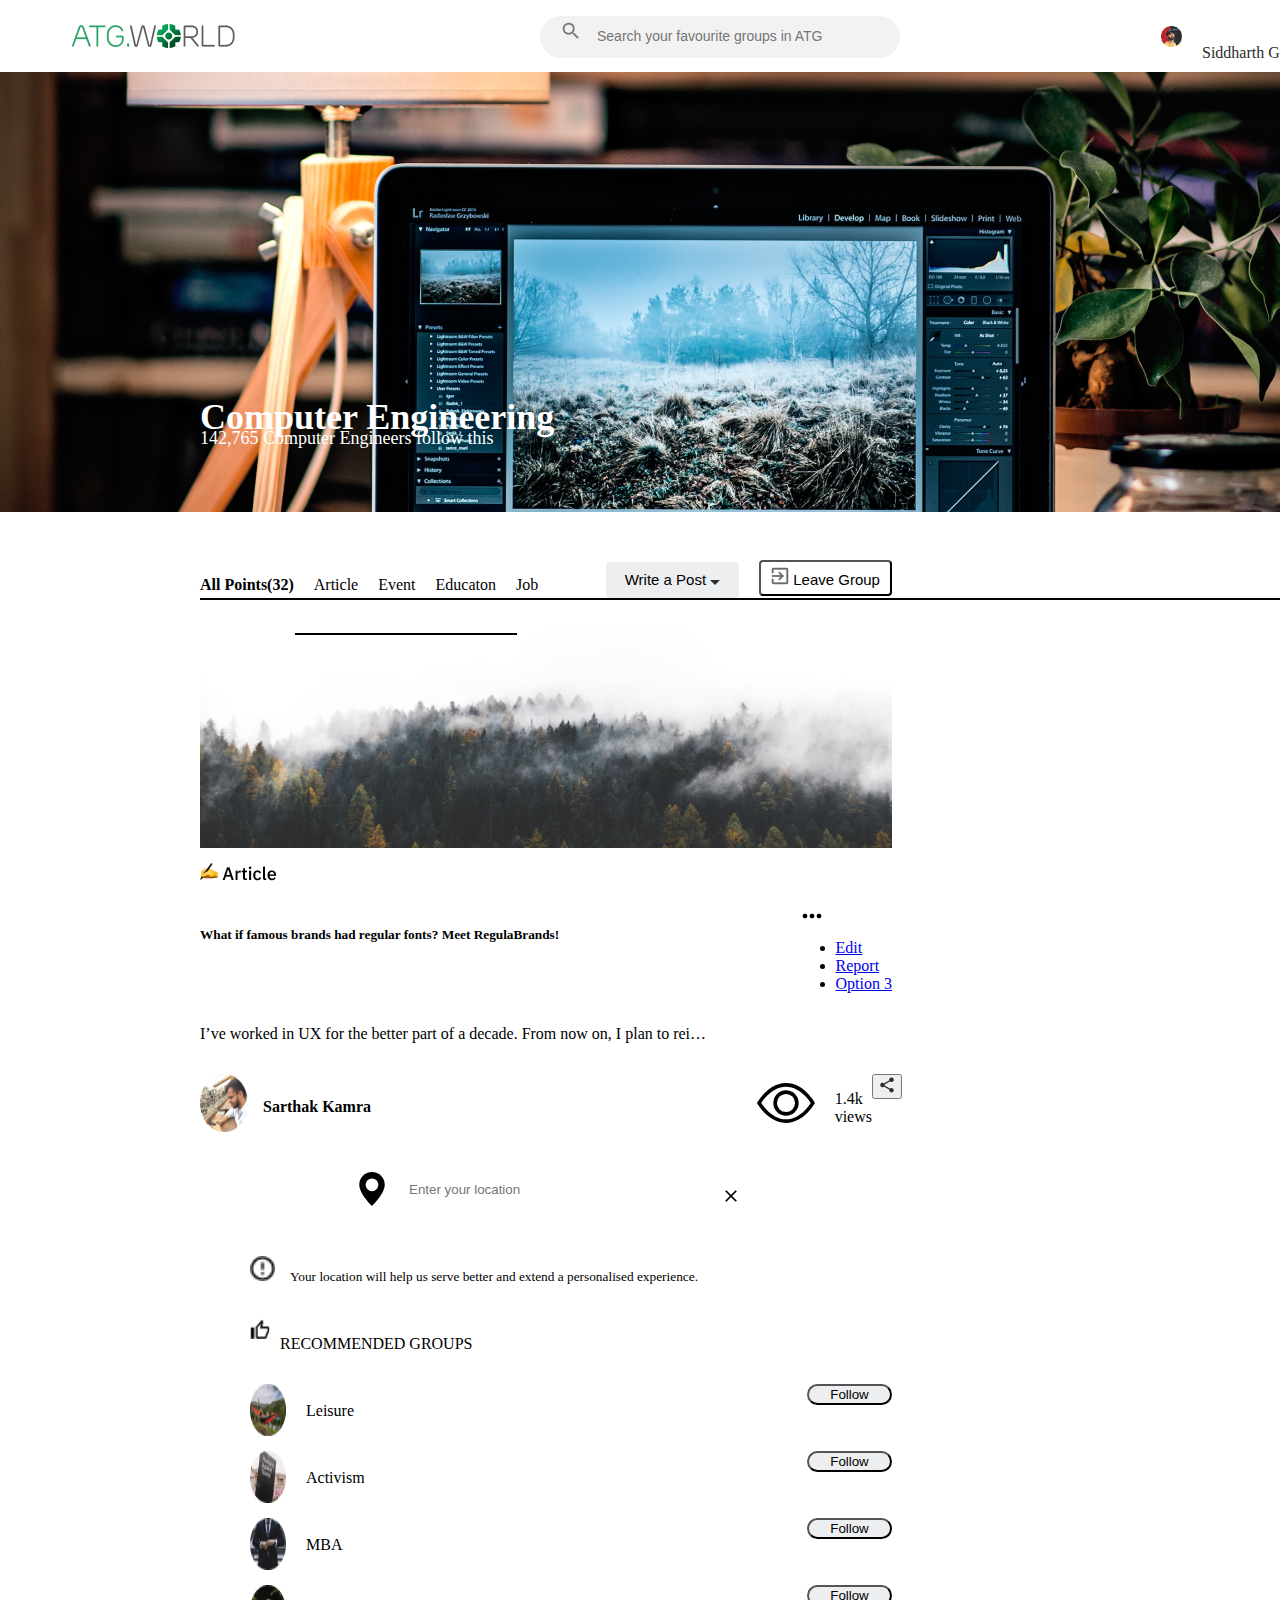
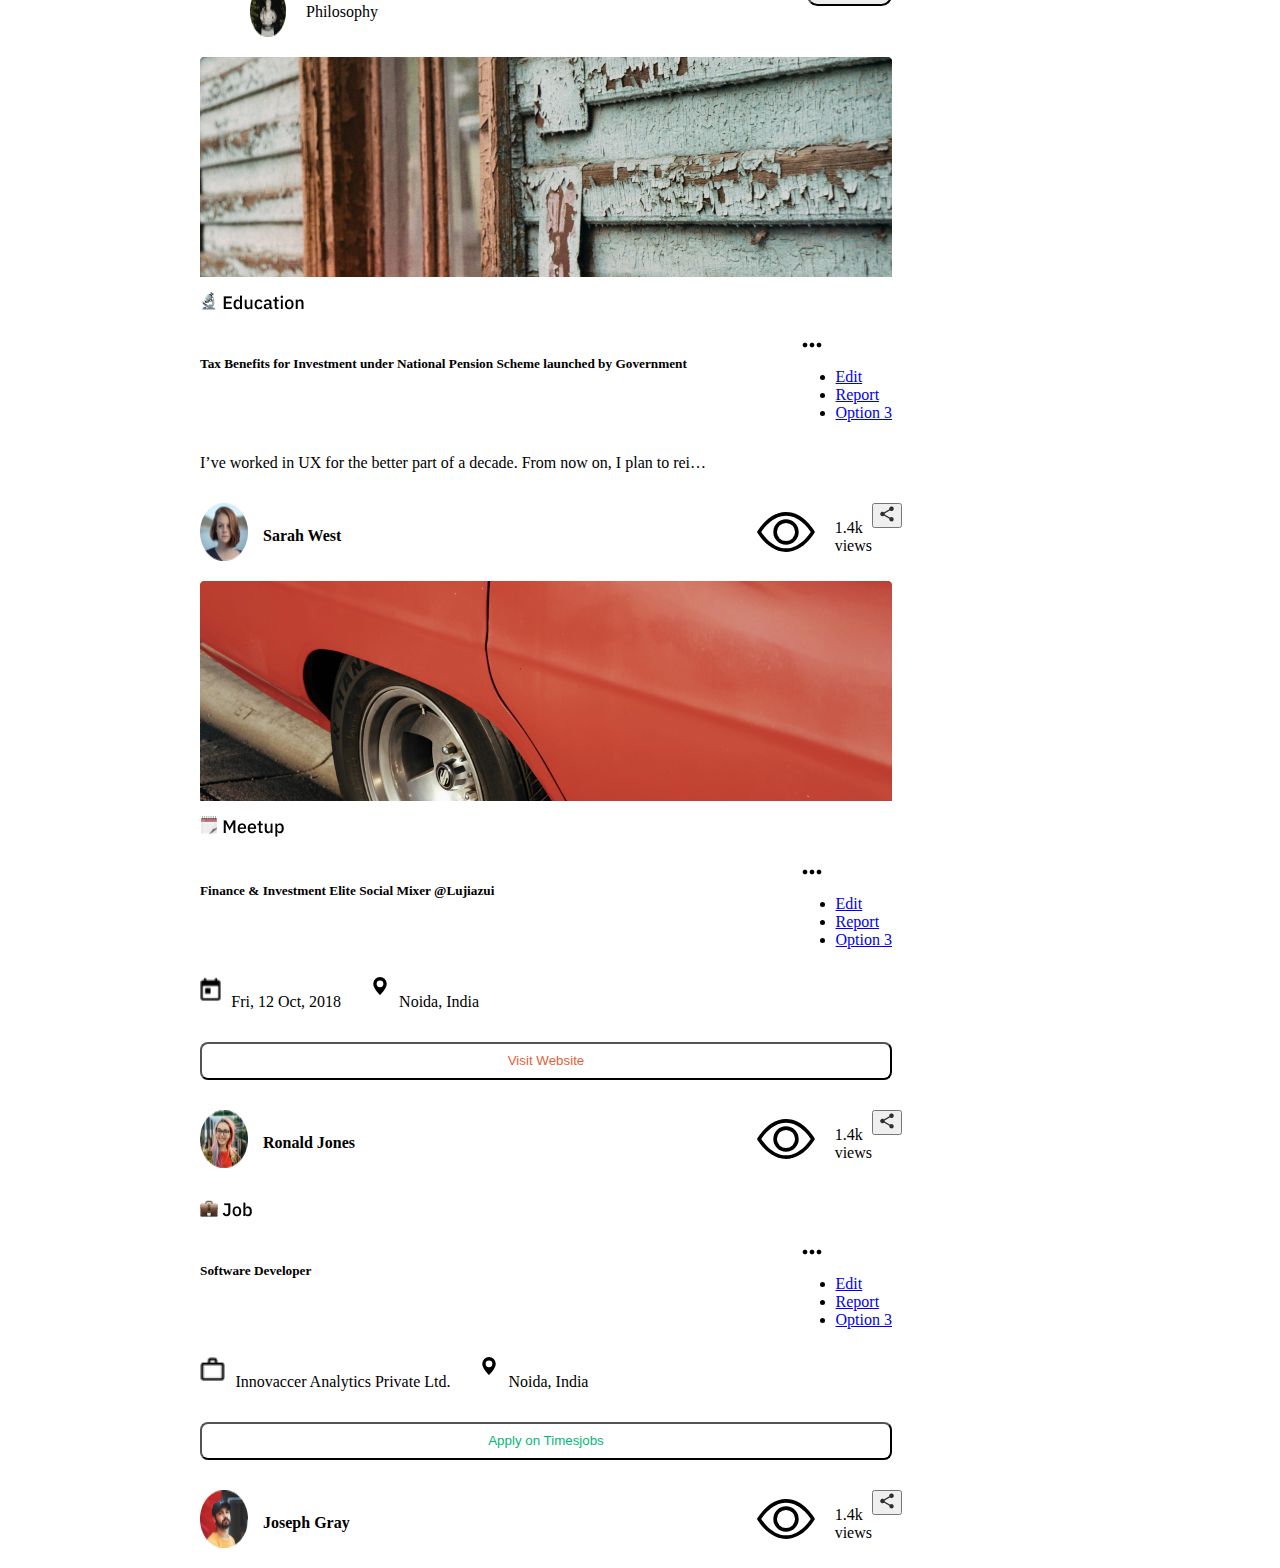
==== index-loggedin.html @ e3e0e8a8 "initial commit" ====
<!DOCTYPE html>
<html lang="en">
<head>
    <meta charset="UTF-8">
    <meta http-equiv="X-UA-Compatible" content="IE=edge">
    <meta name="viewport" content="width=device-width, initial-scale=1.0">
    <title>ATG WORLD</title>
    <!-- CSS only -->
    <link href="https://cdn.jsdelivr.net/npm/bootstrap@5.1.1/dist/css/bootstrap.min.css" rel="stylesheet" integrity="sha384-F3w7mX95PdgyTmZZMECAngseQB83DfGTowi0iMjiWaeVhAn4FJkqJByhZMI3AhiU" crossorigin="anonymous">
    <script src="https://cdn.jsdelivr.net/npm/@popperjs/core@2.9.2/dist/umd/popper.min.js" ></script>
    <script src="https://cdn.jsdelivr.net/npm/bootstrap@5.0.1/dist/js/bootstrap.min.js" integrity="sha384-Atwg2Pkwv9vp0ygtn1JAojH0nYbwNJLPhwyoVbhoPwBhjQPR5VtM2+xf0Uwh9KtT" crossorigin="anonymous"></script>
    <link rel="stylesheet" href="./static/style-loggedin.css">
</head>
<body>

    <!-- Navbar Content -->

    <nav class="navbar">
        <img src="./static/images/wholeatgworld.png" class="logo" alt="">
        <div class="search-bar">
            <div class="search">
                <img src="./static/images/Vectorsearch.png">
            </div>
            <input type="text" placeholder= "Search your favourite groups in ATG" class="input">
        </div>
        <div class="create-account">
            <div class="create-account-text">
                <img src="./static/images/Rectangle 6dp.png" alt="">
                <p class="text">Siddharth Goyal </p>
            </div>
            <div class="create-account-img">
                <img src="./static/images/Vectorarrow.png" alt="" class="arrow">
            </div>
        </div>
    </nav>

    <!-- Banner -->

    <div class="banner">
        <div class="banner-img">
            <img src="./static/images/Rectangle 2banner.png" alt="" class="computer">
        </div>
        <div class="banner-text">
            <p class="computer-1">Computer Engineering</p>
            <p class="computer-2">142,765 Computer Engineers follow this</p>
        </div>
    </div>

    <div class="show-mobile-top">
        <button><img src="./static/images/arrow_back_24pxback.png" class="arrow-back" alt=""></button>
        <button type="button" class="leave-group-mobile">Join group</button>
    </div>

    <!-- Main Content  -->

    <div class="main-container">
        <div class="navigation">
            <div class="navigation-left">
                <ul>
                    <li class="all-points">All Points(32)</li>
                    <li>Article</li>
                    <li>Event</li>
                    <li>Educaton</li>
                    <li>Job</li>
                </ul>
            </div>
            <div class="navigation-right">
                <button type="button" class="button-1">Write a Post <img src="./static/images/Vectorarrow.png" alt=""> </button>
                <button type="button" class="button-2"> <img src="./static/images/Vectorleavegroup.png" alt=""> Leave Group</button>
            </div>
        </div>
        <div class="navigation-mobile">
            <div class="navigation-mobile-left">
                <p>Posts (368)</p>
            </div>
            <div class="navigation-mobile-right">
                <button type="button" class="btn btn-secondary" role="button" id="dropdownMenuLink" data-bs-toggle="dropdown" aria-expanded="false">Filter: All <img src="./static/images/Vectorarrow.png" alt=""></button>
                <ul class="dropdown-menu" aria-labelledby="dropdownMenuLink">
                    <li><a class="dropdown-item" href="#">Article</a></li>
                    <li><a class="dropdown-item" href="#">Events</a></li>
                    <li><a class="dropdown-item" href="#">Education</a></li>
                    <li><a class="dropdown-item" href="#">Job</a></li>
                  </ul>
            </div>
        </div>
        <hr class="first-hr">
        <br>
        <div class="row">
            <div class="card col-8">
                <img src="./static/images/Rectangle 5article.png" class="card-img-top" alt="...">
                <div class="card-body">
                    <img src="./static/images/✍️ Article.png" alt="" class="article">
                    <div class="card-heading">
                        <h5 class="card-title">What if famous brands had regular fonts? Meet RegulaBrands!</h5>
                        <div class="dropdown">
                            <button type="button" class="btn btn-secondary" role="button" id="dropdownMenuLink" data-bs-toggle="dropdown" aria-expanded="false"><img src="./static/images/Vector3dots.png" alt=""></button>
                            <ul class="dropdown-menu" aria-labelledby="dropdownMenuLink">
                              <li><a class="dropdown-item" href="#">Edit</a></li>
                              <li><a class="dropdown-item" href="#">Report</a></li>
                              <li><a class="dropdown-item" href="#">Option 3</a></li>
                            </ul>
                        </div>
                    </div>
                    <p class="card-text">I’ve worked in UX for the better part of a decade. From now on, I plan to rei…</p>
                    <div class="details">
                        <div class="details-left">
                            <img src="./static/images/Rectangle 3person1.png" alt="">
                            <p>Sarthak Kamra</p>
                        </div>
                        <div class="details-right">
                            <div class="views">
                                <img src="./static/images/eye.svg" alt="">
                                <p>1.4k views</p>
                            </div>
                            <div class="share">
                                <button type="button"><img src="./static/images/Vectorshare.png" alt=""></button>
                            </div>
                        </div>
                    </div>
                    <div class="details-mobile">
                        <div class="details-mobile-left">
                            <img src="./static/images/Rectangle 3person1.png" alt="">
                            <div class="views">
                                <p>Sarthak Kamra <br> 1.4k views </p>
                            </div>
                        </div>
                        <div class="details-mobile-right">
                            <div class="share">
                                <button type="button"><img src="./static/images/Vectorshare.png" alt=""> Share</button>
                            </div>
                        </div>
                    </div>
                </div>
            </div>
            <div class="card col-4" id="location">
                <div class="location">
                    <div class="location-left">
                        <img src="./static/images/location.svg" alt="">
                        <input type="text" placeholder="Enter your location">
                    </div>
                    <div class="location-right">
                        <img src="./static/images/Vectorclose.png" alt="">
                    </div>
                </div>
                <hr class="second-hr">
                <div class="note">
                    <img src="./static/images/Vectorsymbol.png" alt="">
                    <p>Your location will help us serve better and extend a personalised experience.</p>
                </div>
                <div class="recommended-groups">
                    <div class="recommended-groups-heading">
                        <img src="./static/images/Vectorlike.png" alt="">
                        <p>RECOMMENDED GROUPS</p>
                    </div>
                    <div class="recommended-groups-content">
                        <div class="profile">
                            <img src="./static/images/Rectangle 6leisure.png" alt="">
                            <p>Leisure</p>
                        </div>
                        <div class="follow">
                            <button type="button" class="follow-button" id="follow-1">Follow</button>
                        </div>
                    </div>
                    <div class="recommended-groups-content">
                        <div class="profile">
                            <img src="./static/images/Rectangle 6activism.png" alt="">
                            <p>Activism</p>
                        </div>
                        <div class="follow">
                            <button type="button" class="follow-button" id="follow-2">Follow</button>
                        </div>
                    </div>
                    <div class="recommended-groups-content">
                        <div class="profile">
                            <img src="./static/images/Rectangle 6mba.png" alt="">
                            <p>MBA</p>
                        </div>
                        <div class="follow">
                            <button type="button" class="follow-button" id="follow-3">Follow</button>
                        </div>
                    </div>
                    <div class="recommended-groups-content">
                        <div class="profile">
                            <img src="./static/images/Rectangle 6philosophy.png" alt="">
                            <p>Philosophy</p>
                        </div>
                        <div class="follow">
                            <button type="button" class="follow-button" id="follow-4">Follow</button>
                        </div>
                    </div>
                </div>
            </div>
        </div>

        <div class="row">
            <div class="card col-8">
                <img src="./static/images/Rectangle 5education.png" class="card-img-top" alt="...">
                <div class="card-body">
                    <img src="./static/images/🔬️ Education.png" alt="" class="article">
                    <div class="card-heading">
                        <h5 class="card-title">Tax Benefits for Investment under National Pension Scheme launched by Government</h5>
                        <div class="dropdown">
                            <button type="button" class="btn btn-secondary" role="button" id="dropdownMenuLink" data-bs-toggle="dropdown" aria-expanded="false"><img src="./static/images/Vector3dots.png" alt=""></button>
                            <ul class="dropdown-menu" aria-labelledby="dropdownMenuLink">
                              <li><a class="dropdown-item" href="#">Edit</a></li>
                              <li><a class="dropdown-item" href="#">Report</a></li>
                              <li><a class="dropdown-item" href="#">Option 3</a></li>
                            </ul>
                        </div>
                    </div>
                    <p class="card-text">I’ve worked in UX for the better part of a decade. From now on, I plan to rei…</p>
                    <div class="details">
                        <div class="details-left">
                            <img src="./static/images/Rectangle 3person2.png" alt="">
                            <p>Sarah West</p>
                        </div>
                        <div class="details-right">
                            <div class="views">
                                <img src="./static/images/eye.svg" alt="">
                                <p>1.4k views</p>
                            </div>
                            <div class="share">
                                <button type="button"><img src="./static/images/Vectorshare.png" alt=""></button>
                            </div>
                        </div>
                    </div>
                    <div class="details-mobile">
                        <div class="details-mobile-left">
                            <img src="./static/images/Rectangle 3person2.png" alt="">
                            <div class="views">
                                <p>Sarah West <br> 4.8k views </p>
                            </div>
                        </div>
                        <div class="details-mobile-right">
                            <div class="share">
                                <button type="button"><img src="./static/images/Vectorshare.png" alt=""> Share</button>
                            </div>
                        </div>
                    </div>
                </div>
            </div>
        </div>

        <div class="row">
            <div class="card col-8">
                <img src="./static/images/Rectangle 5meetup.png" class="card-img-top" alt="...">
                <div class="card-body">
                    <img src="./static/images/🗓️ Meetup.png" alt="" class="article">
                    <div class="card-heading">
                        <h5 class="card-title">Finance & Investment Elite Social Mixer @Lujiazui</h5>
                        <div class="dropdown">
                            <button type="button" class="btn btn-secondary" role="button" id="dropdownMenuLink" data-bs-toggle="dropdown" aria-expanded="false"><img src="./static/images/Vector3dots.png" alt=""></button>
                            <ul class="dropdown-menu" aria-labelledby="dropdownMenuLink">
                              <li><a class="dropdown-item" href="#">Edit</a></li>
                              <li><a class="dropdown-item" href="#">Report</a></li>
                              <li><a class="dropdown-item" href="#">Option 3</a></li>
                            </ul>
                        </div>
                    </div>
                    <div class="info">
                        <div class="info-left">
                            <img src="./static/images/Vectorcalendar.png" alt="">
                            <p>Fri, 12 Oct, 2018</p>
                        </div>
                        <div class="info-right">
                            <img src="./static/images/location.svg" alt="">
                            <p>Noida, India</p>
                        </div>
                    </div>
                    <div class="website-button">
                        <button type="button" class="big-button">Visit Website</button>
                    </div>
                    <div class="details">
                        <div class="details-left">
                            <img src="./static/images/Rectangle 3person3.png" alt="">
                            <p>Ronald Jones</p>
                        </div>
                        <div class="details-right">
                            <div class="views">
                                <img src="./static/images/eye.svg" alt="">
                                <p>1.4k views</p>
                            </div>
                            <div class="share">
                                <button type="button"><img src="./static/images/Vectorshare.png" alt=""></button>
                            </div>
                        </div>
                    </div>
                    <div class="details-mobile">
                        <div class="details-mobile-left">
                            <img src="./static/images/Rectangle 3person3.png" alt="">
                            <div class="views">
                                <p>Ronal Jones <br> 800 views </p>
                            </div>
                        </div>
                        <div class="details-mobile-right">
                            <div class="share">
                                <button type="button"><img src="./static/images/Vectorshare.png" alt=""> Share</button>
                            </div>
                        </div>
                    </div>
                </div>
            </div>
        </div>

        <div class="row">
            <div class="card col-8">
                <div class="card-body">
                    <img src="./static/images/💼️ Job.png" alt="" class="article">
                    <div class="card-heading">
                        <h5 class="card-title">Software Developer</h5>
                        <div class="dropdown">
                            <button type="button" class="btn btn-secondary" role="button" id="dropdownMenuLink" data-bs-toggle="dropdown" aria-expanded="false"><img src="./static/images/Vector3dots.png" alt=""></button>
                            <ul class="dropdown-menu" aria-labelledby="dropdownMenuLink">
                              <li><a class="dropdown-item" href="#">Edit</a></li>
                              <li><a class="dropdown-item" href="#">Report</a></li>
                              <li><a class="dropdown-item" href="#">Option 3</a></li>
                            </ul>
                          </div>
                    </div>
                    <div class="info">
                        <div class="info-left">
                            <img src="./static/images/Vectorbag.png" alt="">
                            <p>Innovaccer Analytics Private Ltd.</p>
                        </div>
                        <div class="info-right">
                            <img src="./static/images/location.svg" alt="">
                            <p>Noida, India</p>
                        </div>
                    </div>
                    <div class="website-button">
                        <button type="button" class="big-button-two">Apply on Timesjobs</button>
                    </div>
                    <div class="details">
                        <div class="details-left">
                            <img src="./static/images/Rectangle 3person4.png" alt="">
                            <p>Joseph Gray</p>
                        </div>
                        <div class="details-right">
                            <div class="views">
                                <img src="./static/images/eye.svg" alt="">
                                <p>1.4k views</p>
                            </div>
                            <div class="share">
                                <button type="button"><img src="./static/images/Vectorshare.png" alt=""></button>
                            </div>
                        </div>
                    </div>
                    <div class="details-mobile">
                        <div class="details-mobile-left">
                            <img src="./static/images/Rectangle 3person4.png" alt="">
                            <div class="views">
                                <p>Joseph Gray <br> 1.7k views </p>
                            </div>
                        </div>
                        <div class="details-mobile-right">
                            <div class="share">
                                <button type="button"><img src="./static/images/Vectorshare.png" alt=""> Share</button>
                            </div>
                        </div>
                    </div>
                </div>
            </div>
        </div>

    </div>

    <div class="edit-button">
        <button type="button"><img src="./static/images/edit_24px_outlined.svg" alt=""></button>
    </div>

    <script>
        
        document.getElementById("follow-1").onclick = function(){
            if(document.getElementById("follow-1")){
                document.getElementById("follow-1").innerHTML="Followed";
            }else{
                document.getElementById("follow-1").innerHTML="Follow";
            }
        }

        document.getElementById("follow-2").onclick = function(){
            if(document.getElementById("follow-2")){
                document.getElementById("follow-2").innerHTML="Followed";
            }else{
                document.getElementById("follow-2").innerHTML="Follow";
            }
        }

        document.getElementById("follow-3").onclick = function(){
            if(document.getElementById("follow-3")){
                document.getElementById("follow-3").innerHTML="Followed";
            }else{
                document.getElementById("follow-3").innerHTML="Follow";
            }
        }

        document.getElementById("follow-4").onclick = function(){
            if(document.getElementById("follow-4")){
                document.getElementById("follow-4").innerHTML="Followed";
            }else{
                document.getElementById("follow-4").innerHTML="Follow";
            }
        }
    </script>

</body>
</html>
---- static/style-loggedin.css ----
/* Nabvar Styling */

.logo{
    position: absolute;
    width: 162.57px;
    height: 24px;
    left: 72px;
    top: 24px;
}

.search-bar{
    position: absolute;
    width: 360px;
    height: 42px;
    left: 540px;
    top: 16px;
    background: #F2F2F2;
    border-radius: 21px;
}

.search{
    position: absolute;
    left: 22px;
    right: 14.63px;
    top: 6px;
}

.input{
    position: absolute;
    width: 242px;
    height: 19px;
    left: 55px;
    top: 9.5px;
    font-style: normal;
    font-weight: 500;
    font-size: 14px;
    line-height: 18px;
    color: #5C5C5C;
    border: none;
    background-color: #F2F2F2;
}

.create-account-text{
    display: flex;
    position: absolute;
    width: 183px;
    height: 21px;
    left: 1161px;
    top: 26px;
    font-style: normal;
    font-weight: 500;
    font-size: 16px;
    line-height: 21px;
    text-align: right;
    color: #2E2E2E;
}

.text{
    cursor: pointer;
    padding-left: 20px;
    background: #FFFFFF;
    border: none;
}

.create-account-img{
    position: absolute;
    left: 1351px;
    top: 24px;
    padding-right: 61px;
}

.show-mobile-top{
    display: none;
}


/* Banner Styling */

.banner-img{
    position: absolute;
    width: 1440px;
    height: 440px;
    left: 0px;
    top: 72px;
    background: linear-gradient(180deg, rgba(0, 0, 0, 0.45) 0%, rgba(0, 0, 0, 0.6) 100%);
}

.computer-1{
    position: absolute;
    width: 378px;
    height: 47px;
    left: 200px;
    top: 358px;
    font-family: IBM Plex Sans;
    font-style: normal;
    font-weight: bold;
    font-size: 36px;
    line-height: 47px;
    color: #FFFFFF;
}

.computer-2{
    position: absolute;
    width: 327px;
    height: 23px;
    left: 200px;
    top: 409px;
    font-family: IBM Plex Sans;
    font-style: normal;
    font-weight: normal;
    font-size: 18px;
    line-height: 23px;
    color: #FFFFFF;
}

/* Main Content Styling  */

.main-container{
    position: absolute;
    left: 200px;
    top: 560px;
}

.navigation-left ul{
    padding-left: 0px;
    display: flex;
    justify-content: space-between;
}

.navigation-left ul li{
    list-style-type: none;
    padding-right: 20px;
}

.navigation{
    display: flex;
    justify-content: space-between;
}

.navigation-mobile{
    display: none;
}

.button-1{
    background: #EDEEF0;
    border: none;
    border-radius: 4px;
    width: 133px;
    height: 36px;
    font-weight: 500;
    font-size: 15px;
    line-height: 19px;
}

.button-2{
    margin-left: 16px;
    width: 133px;
    height: 36px;
    background: #FFFFFF;
    border-radius: 4px;
    font-weight: 500;
    font-size: 15px;
    line-height: 19px;
}

.all-points{
    font-weight: bold;
}

.first-hr{
    position: absolute;
    width: 1270px;
    top: 30px;
    border: 1px solid #020000;
}

.article{
    padding-bottom: 20px;
    padding-top: 10px;
}

.card-heading{
    display: flex;
    justify-content: space-between;
}

.card-heading img{
    height: 6px;
}

.details{
    padding-top: 15px;
    display: flex;
    justify-content: space-between;
}

.details-left{
    display: flex;
    justify-content: space-evenly;
}

.details-left p{
    font-weight: bold;
    padding-top: 8px;
    padding-left: 15px;
}

.details-right{
    display: flex;
    justify-content: space-between;
}

.details-right p{
    margin-left: 20px;
    display: flex;
}

.views{
    display: flex;
    justify-content: space-between;
}

.details-mobile{
    display: none;
}

.location{
    padding-top: 40px;
    display: flex;
    justify-content: space-evenly;
}

.location-left{
    display: flex;
}

.location-left input{
    border: none;
    padding-left: 20px;
}

.location-right img{
    padding-top: 18px;
}

.second-hr{
    position: absolute;
    width: 220px;
    height: 0px;
    left: 95px;
    top: 65px;
    border: 1px solid #000000;
}

.note{
    display: flex;
    padding-top: 50px;
    width: 85%;
    padding-left: 50px;
}

.note p{
    font-size: smaller;
}

.note img{
    height: 25px;
    padding-right: 15px;
}

.recommended-groups-heading{
    display: flex;
    padding-left: 50px;
    padding-top: 20px;
}

.recommended-groups-heading img{
    width: 20px;
    height: 20px;
}

.recommended-groups-heading p{
    padding-left: 10px;
}

.recommended-groups-content{
    display: flex;
    justify-content: space-between;
    padding-left: 50px;
    padding-top: 15px;
}

.profile{
    display: flex;
}

.profile p{
    padding-left: 20px;
    padding-top: 2px;
}

.follow button{
    border-radius: 14px;
    width: 85px;
    background: #EDEEF0;
}

#follow-1:focus{
    background: #000000;
    color: #FFFFFF;
}

#follow-2:focus{
    background: #000000;
    color: #FFFFFF;
}

#follow-3:focus{
    background: #000000;
    color: #FFFFFF;
}

#follow-4:focus{
    background: #000000;
    color: #FFFFFF;
}

.info{
    display: flex;
    padding-top: 12px;
}

.info-left{
    display: flex;
}

.info-left img{
    height: 24px;
    padding-right: 10px;
}

.info-right{
    display: flex;
}

.info-right img{
    height: 18px;
    padding-left: 30px;
    padding-right: 10px;
}

.website-button{
    padding-top: 15px;
    padding-bottom: 15px;
}

.big-button{
    background: #FFFFFF;
    width: 100%;
    height: 38px;
    border-radius: 8px;
    color: #E56135;
}

.dropdown button{
    background: #FFFFFF;
    border: none;
}

.big-button-two{
    background: #FFFFFF;
    width: 100%;
    height: 38px;
    border-radius: 8px;
    color: #02B875!important;
}

.row{
    padding-bottom: 20px;
}

.edit-button{
    display: none;
    position: fixed;
    left: 1300px;
    top: 550px;
}

.edit-button button{
    border-radius: 50px;
    background: #F0568A;
    height: 50px;
    width: 50px;
}


@media only screen and (max-width: 880px){

    .navbar{
        display: none;
    }

    .show-mobile-top{
        display: flex;
        justify-content: space-between;
    }

    .arrow-back{
        position: absolute;
        top: 5%;
        left: 45px;
        width: 20px;
        height: 20px;
    }

    .leave-group-mobile{
        position: absolute;
        top: 5%;
        right: 15px;
        background: transparent;
        color: #FFFFFF;
        border: solid #FFFFFF;
        border-radius: 8px;
        font-size: 12px;
        font-weight: bold;
    }

    .banner-img{
        position: absolute;
        top: 0px;
        height: 236px;
    }

    .banner-img img{
        width: 100vw;
        height: 236px;
        left: 0px;
    }

    .computer-1{
        position: absolute;
        width: 179px;
        height: 22px;
        left: 50px;
        top: 155px;
        font-size: 17px;
    }

    .computer-2{
        position: absolute;
        width: 218px;
        height: 16px;
        left: 50px;
        top: 180px;
        font-size: 12px;
        padding-top: 10px;
    }

    .main-container{
        top: 280px;
        left: 30px;
        width: 100vw;
    }

    .navigation-left{
        display: none;
    }

    .navigation-right{
        display: none;
    }

    .navigation-mobile{
        display: flex;
        justify-content: space-between;
        width: 85vw;
    }

    .navigation-mobile-left p{
        font-weight: bold;
        font-size: 14px;
        line-height: 18px;
    }

    .navigation-mobile-right button{
        background: #F1F3F5;
        border-radius: 5px;
        color: #000000;
        width: 106px;
        height: 32px;
        font-size: 15px;
        padding-top: 3px;
    }

    hr{
        display: none;
    }

    #location{
        display: none;
    }

    .card{
        padding-top: 10px;
        width: 95vw;
    }

    .card-title{
        font-weight: 600;
        font-size: 16px;
        line-height: 21px;
    }

    .card-text{
        font-size: 14px;
        line-height: 18px;
    }

    .details{
        display: none;
    }

    .details-mobile{
        display: flex;
        justify-content: space-between;
        padding-top: 20px;
    }

    .details-mobile-left{
        display: flex;
    }

    .details-mobile-left img{
        width: 37px;
        height: 37px;
    }

    .views{
        display: block;
        padding-left: 12px;
    }

    .share button{
        width: 85px;
        height: 35px;
        background: #FFFFFF;
        border-radius: 10px;
    }

    .edit-button{
        display: block;
        position: fixed;
        left: 88%;
        top: 85%;
    }
    
}
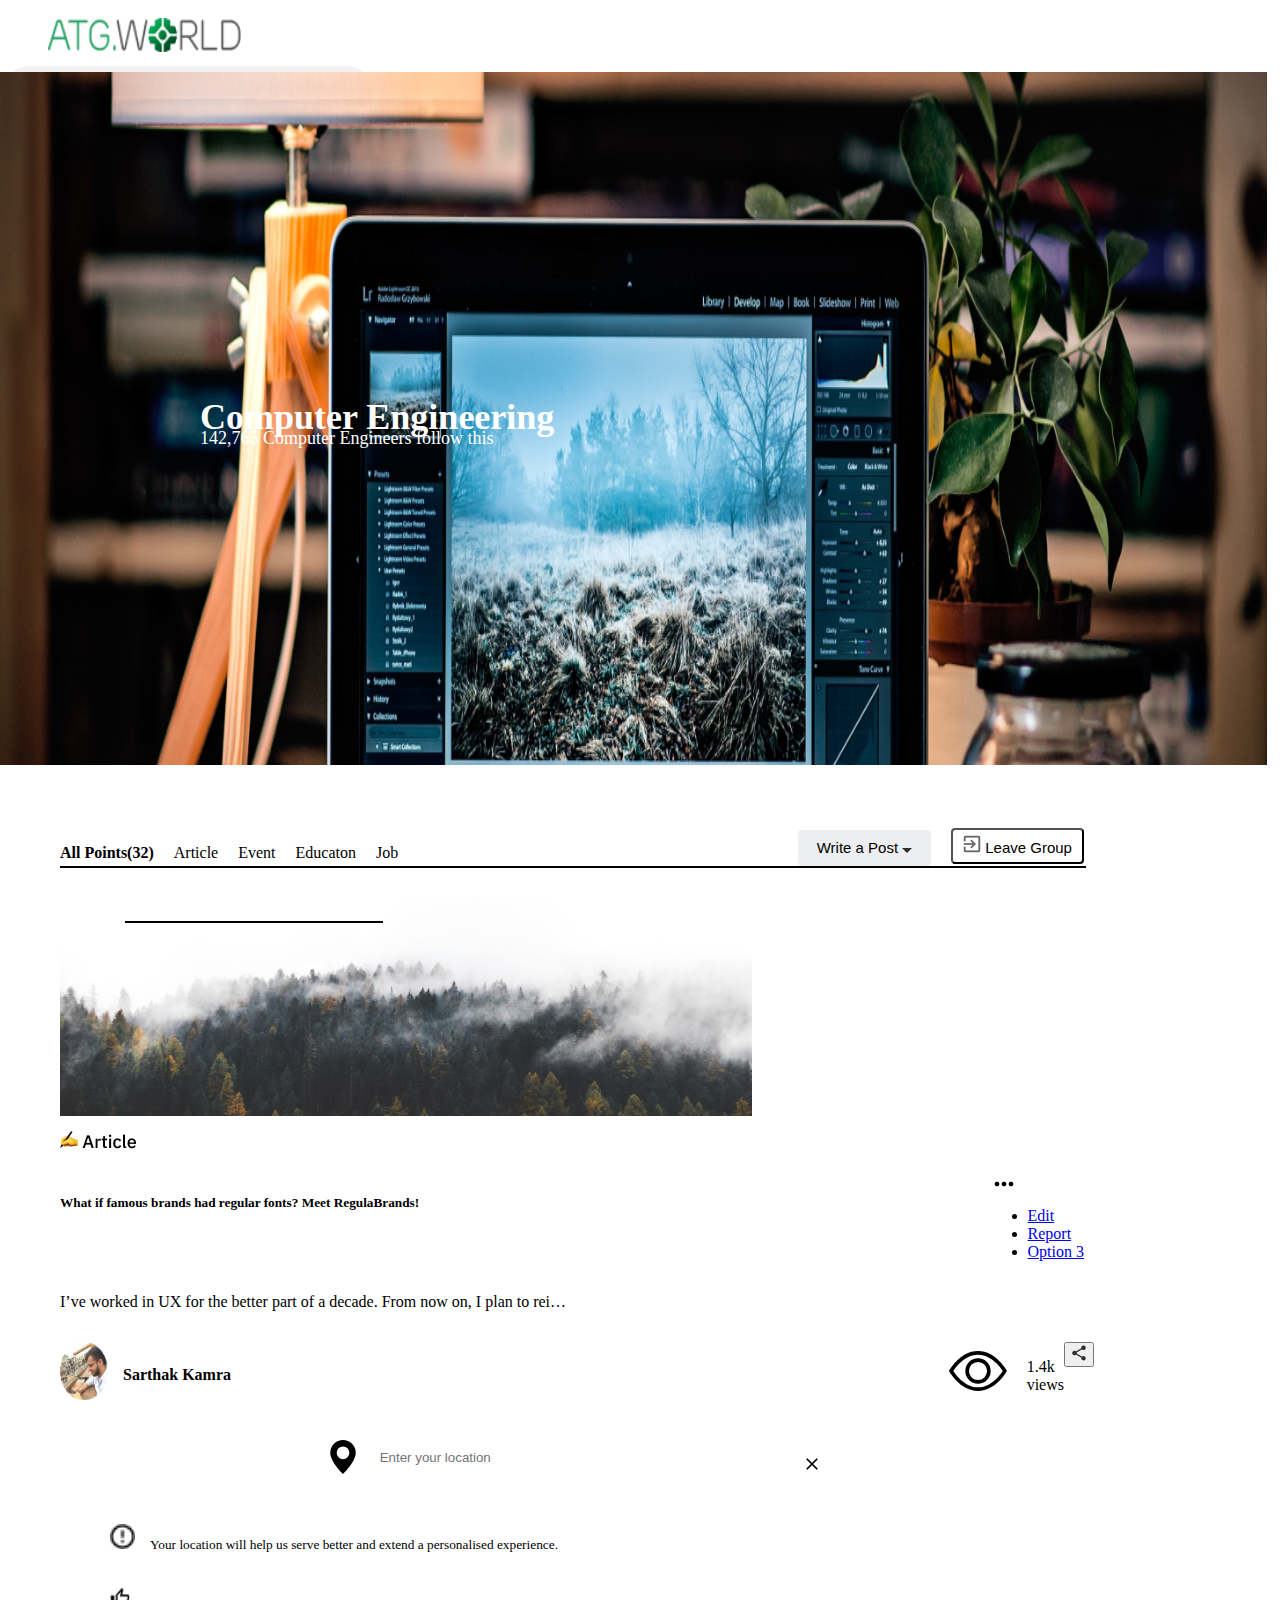
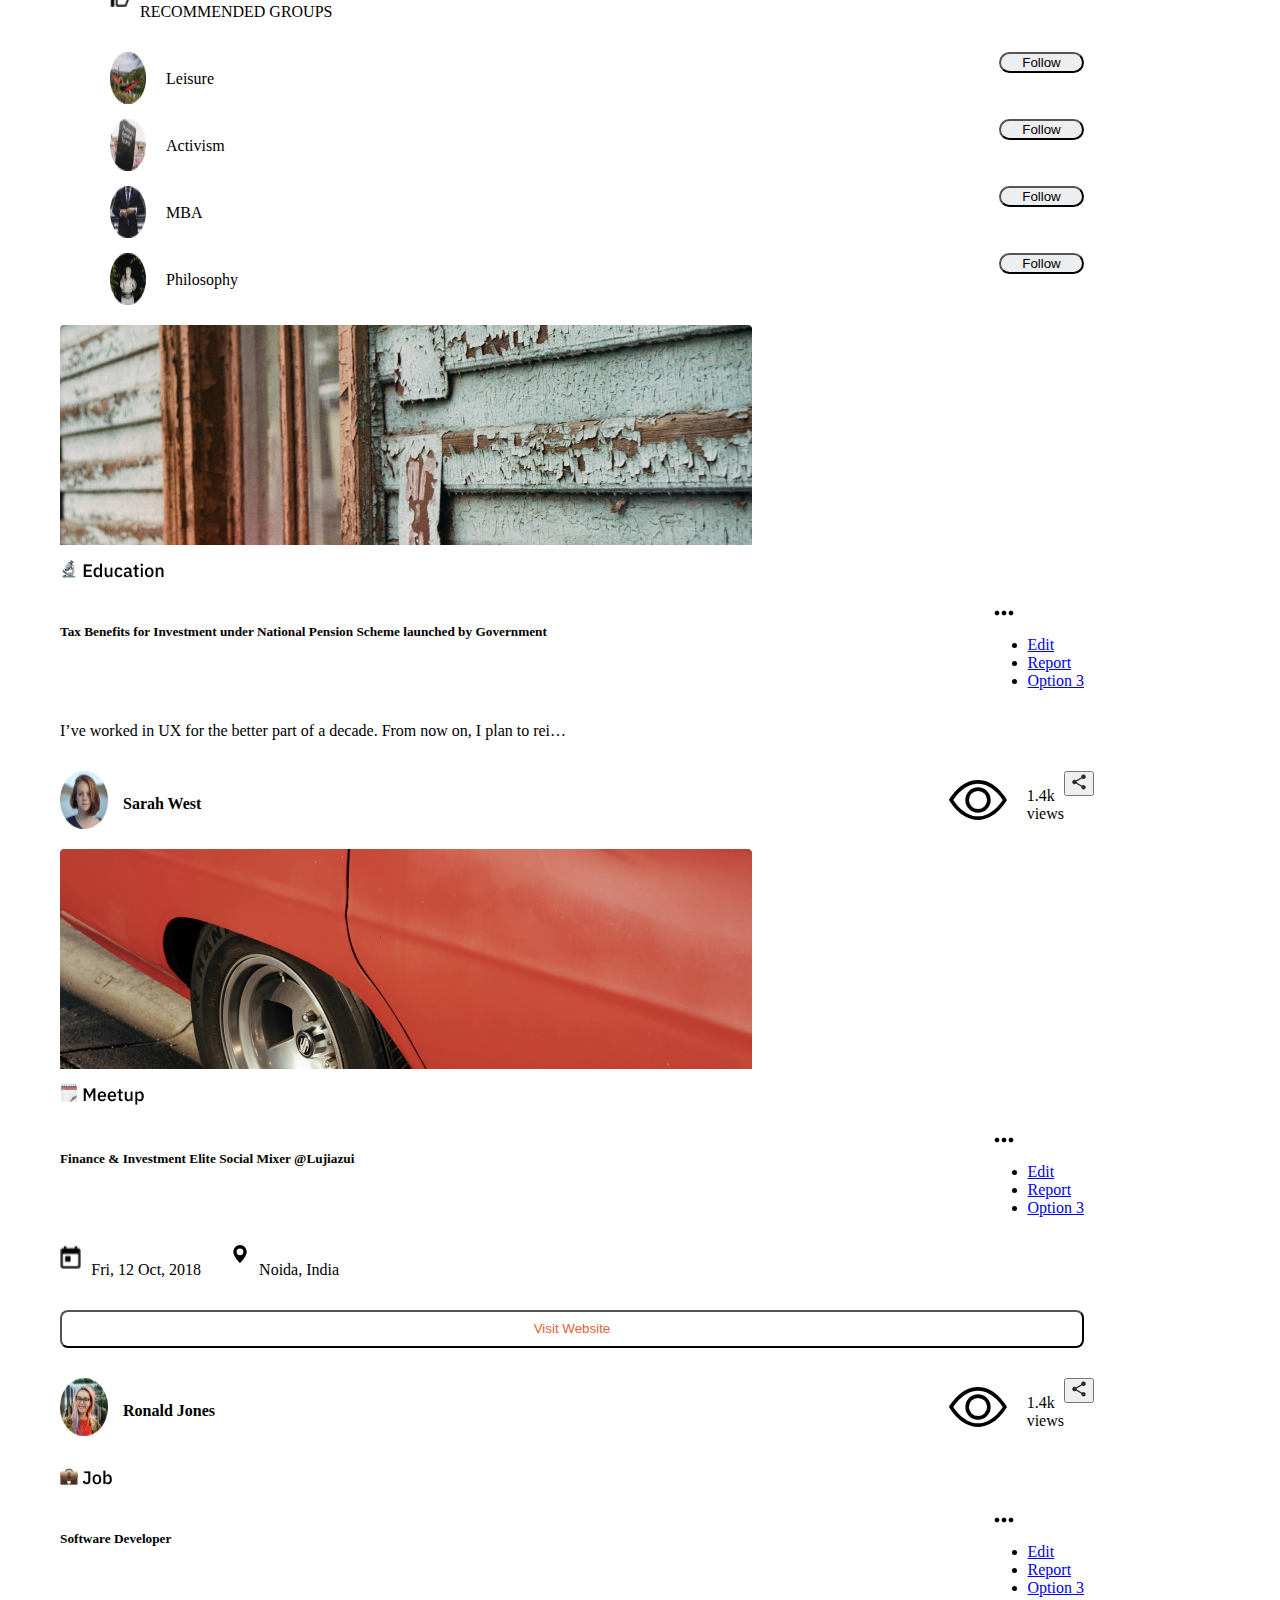
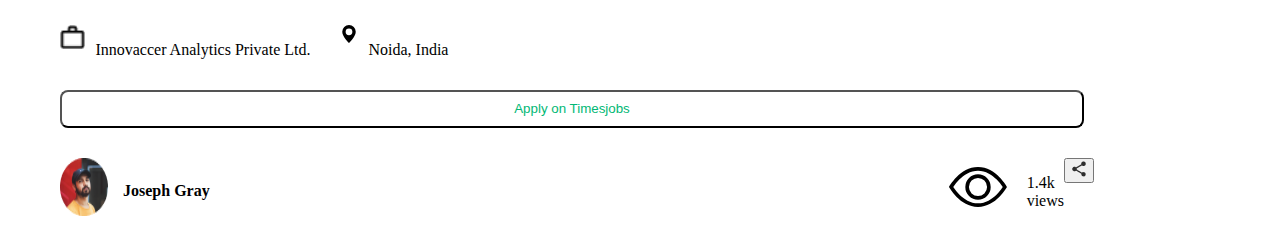
==== commit 4794b360: "minor optimization" ====
--- a/index-loggedin.html
+++ b/index-loggedin.html
@@ -21,7 +21,9 @@
             <div class="search">
                 <img src="./static/images/Vectorsearch.png">
             </div>
-            <input type="text" placeholder= "Search your favourite groups in ATG" class="input">
+            <div class="search-bar-input">
+                <input type="text" placeholder= "Search your favourite groups in ATG" class="input">
+            </div>
         </div>
         <div class="create-account">
             <div class="create-account-text">
--- a/static/style-loggedin.css
+++ b/static/style-loggedin.css
@@ -1,32 +1,43 @@
 /* Nabvar Styling */
 
+.navbar{
+    width: 100%;
+}
+
 .logo{
-    position: absolute;
-    width: 162.57px;
-    height: 24px;
+    padding-left: 40px;
+    padding-top: 10px;
+    width: 192.57px;
+    height: 34px;
     left: 72px;
     top: 24px;
 }
 
 .search-bar{
-    position: absolute;
+    margin-top: 10px;
+    display: flex;
     width: 360px;
     height: 42px;
     left: 540px;
     top: 16px;
     background: #F2F2F2;
-    border-radius: 21px;
+    border-radius: 20px;
 }
 
 .search{
-    position: absolute;
+    padding-left: 10px;
+    padding-top: 6px;
     left: 22px;
     right: 14.63px;
     top: 6px;
 }
 
+.search-bar-input{
+    padding-top: 7px;
+    padding-left: 18px;
+}
+
 .input{
-    position: absolute;
     width: 242px;
     height: 19px;
     left: 55px;
@@ -42,7 +53,6 @@
 
 .create-account-text{
     display: flex;
-    position: absolute;
     width: 183px;
     height: 21px;
     left: 1161px;
@@ -62,11 +72,15 @@
     border: none;
 }
 
+.create-account{
+    display: flex;
+    padding-top: 10px;
+}
+
 .create-account-img{
-    position: absolute;
     left: 1351px;
     top: 24px;
-    padding-right: 61px;
+    padding-right: 30px;
 }
 
 .show-mobile-top{
@@ -82,7 +96,11 @@
     height: 440px;
     left: 0px;
     top: 72px;
-    background: linear-gradient(180deg, rgba(0, 0, 0, 0.45) 0%, rgba(0, 0, 0, 0.6) 100%);
+}
+
+.banner-img img{
+    width: 99vw;
+    height: 77vh;
 }
 
 .computer-1{
@@ -117,8 +135,9 @@
 
 .main-container{
     position: absolute;
-    left: 200px;
-    top: 560px;
+    left: 60px;
+    top: 92vh;
+    width: 80vw;
 }
 
 .navigation-left ul{
@@ -169,7 +188,7 @@
 
 .first-hr{
     position: absolute;
-    width: 1270px;
+    width: 80vw;
     top: 30px;
     border: 1px solid #020000;
 }
@@ -245,10 +264,10 @@
 
 .second-hr{
     position: absolute;
-    width: 220px;
+    width: 20vw;
     height: 0px;
-    left: 95px;
-    top: 65px;
+    left: 65px;
+    top: 85px;
     border: 1px solid #000000;
 }
 
@@ -427,6 +446,7 @@
 
     .banner-img{
         position: absolute;
+        width: 100vw;
         top: 0px;
         height: 236px;
     }
@@ -550,8 +570,8 @@
     .edit-button{
         display: block;
         position: fixed;
-        left: 88%;
-        top: 85%;
+        left: 71%;
+        top: 75%;
     }
     
 }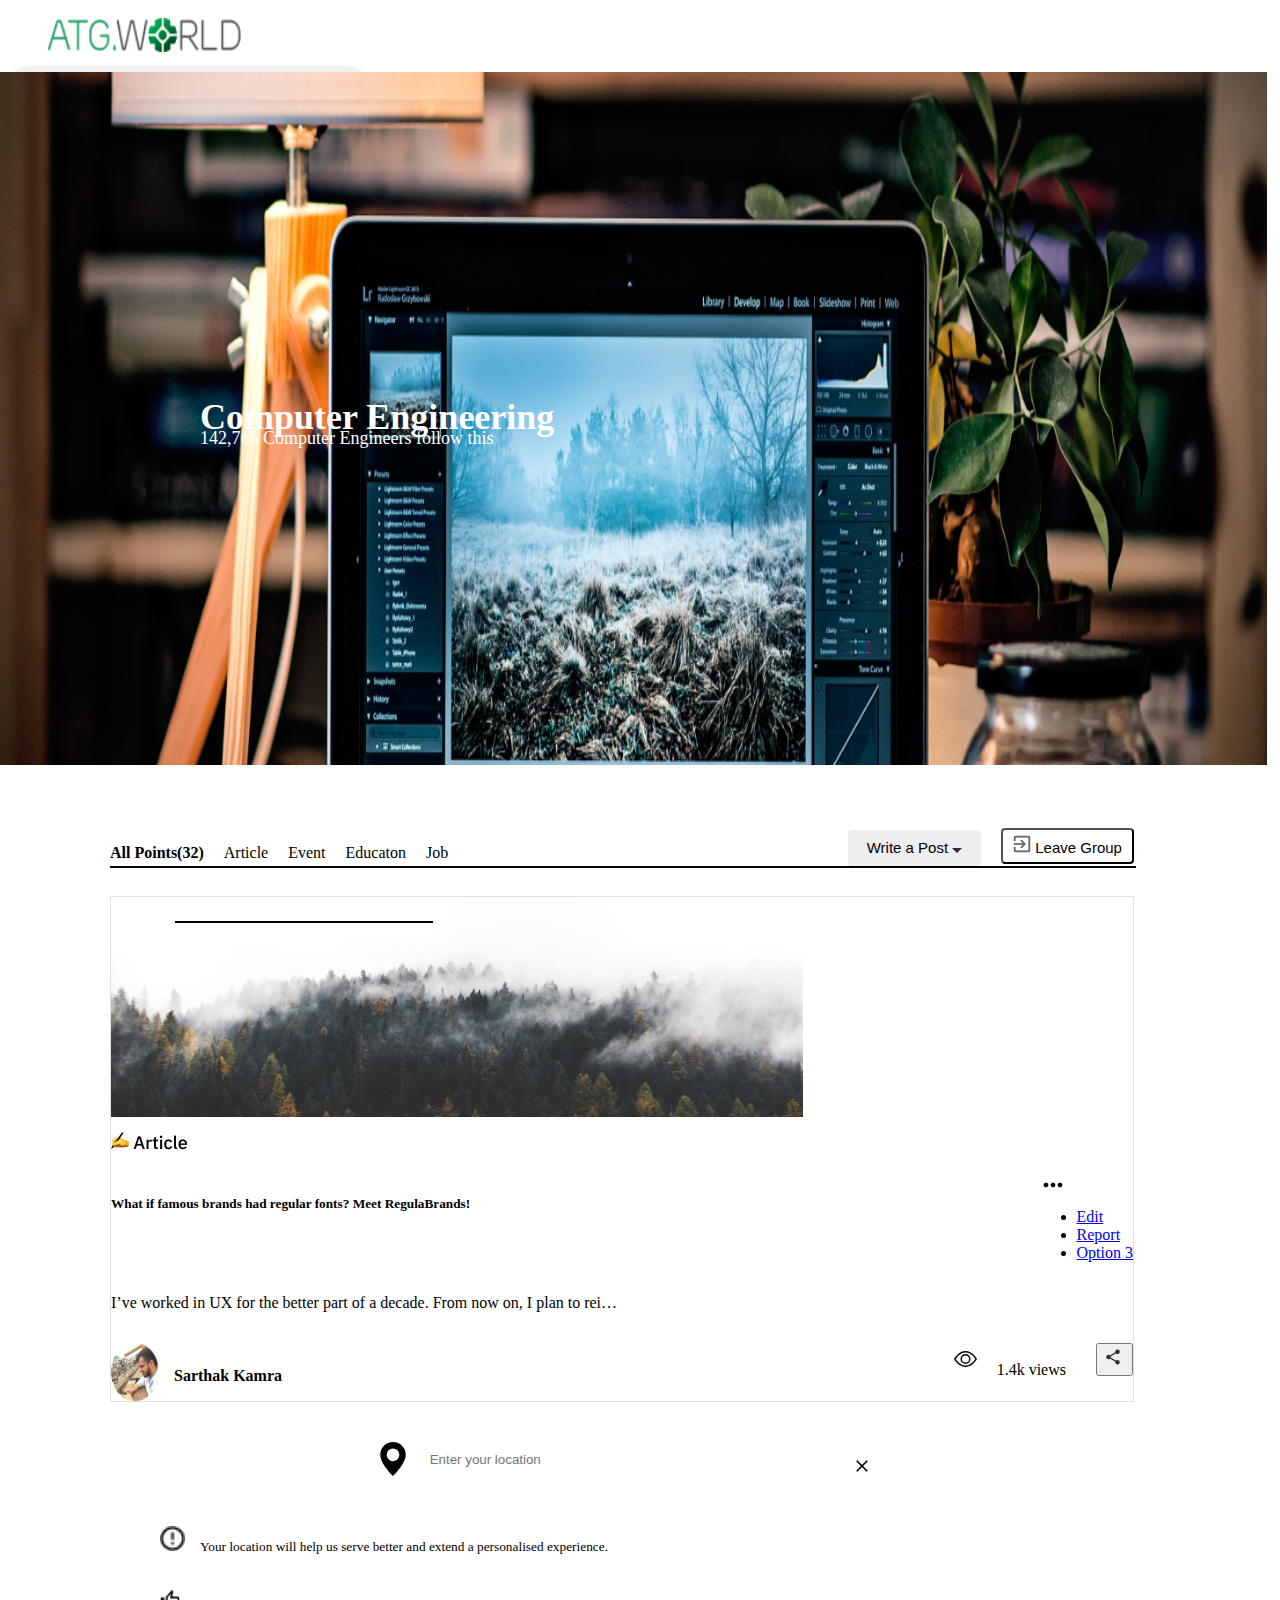
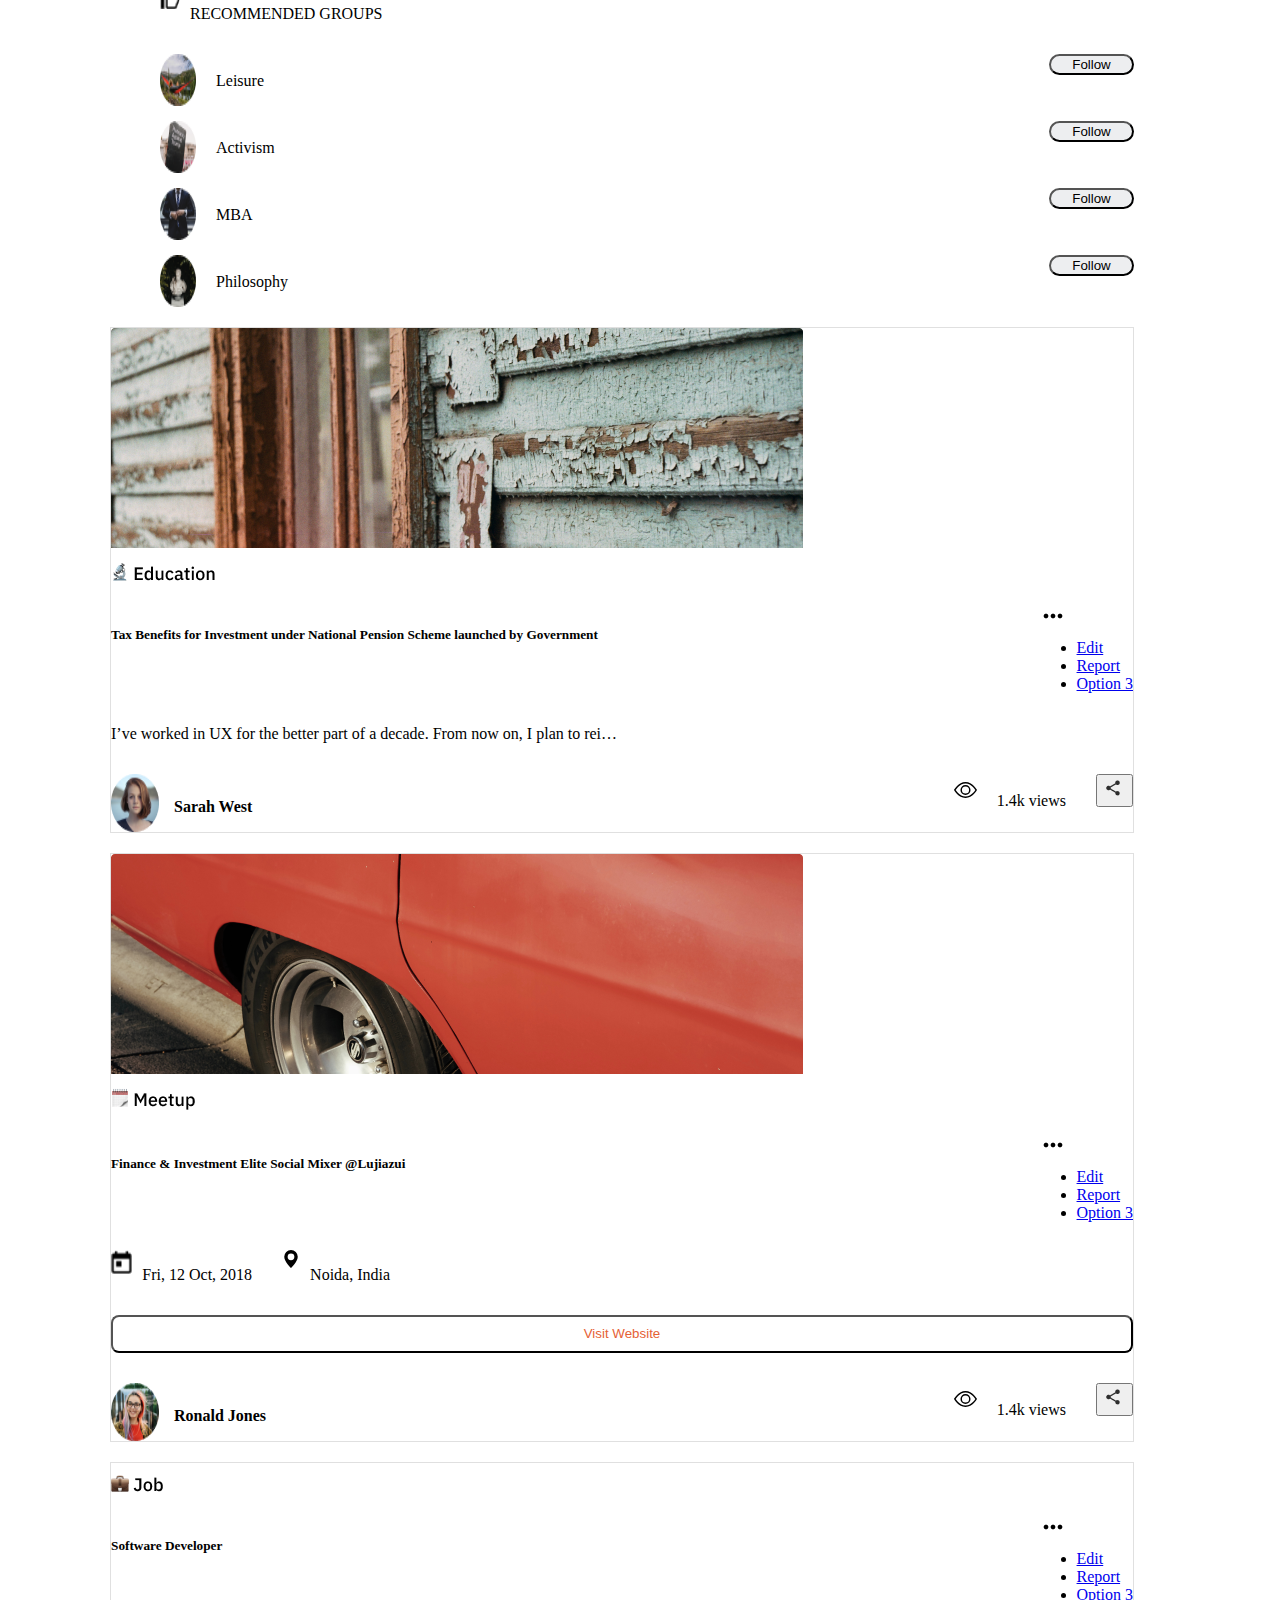
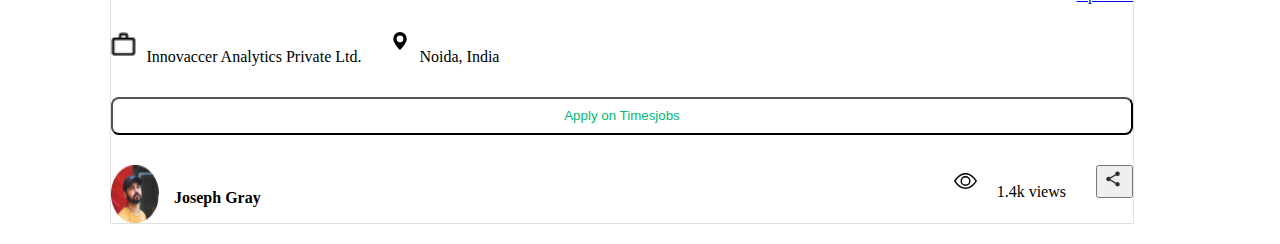
==== commit 406309e2: "solved optimization isuues" ====
--- a/index-loggedin.html
+++ b/index-loggedin.html
@@ -88,7 +88,7 @@
         <hr class="first-hr">
         <br>
         <div class="row">
-            <div class="card col-8">
+            <div class="card col-8" id="big-card-1">
                 <img src="./static/images/Rectangle 5article.png" class="card-img-top" alt="...">
                 <div class="card-body">
                     <img src="./static/images/✍️ Article.png" alt="" class="article">
@@ -195,7 +195,7 @@
         </div>
 
         <div class="row">
-            <div class="card col-8">
+            <div class="card col-8" id="big-card-1">
                 <img src="./static/images/Rectangle 5education.png" class="card-img-top" alt="...">
                 <div class="card-body">
                     <img src="./static/images/🔬️ Education.png" alt="" class="article">
@@ -244,7 +244,7 @@
         </div>
 
         <div class="row">
-            <div class="card col-8">
+            <div class="card col-8" id="big-card-1">
                 <img src="./static/images/Rectangle 5meetup.png" class="card-img-top" alt="...">
                 <div class="card-body">
                     <img src="./static/images/🗓️ Meetup.png" alt="" class="article">
@@ -305,7 +305,7 @@
         </div>
 
         <div class="row">
-            <div class="card col-8">
+            <div class="card col-8" id="big-card-1">
                 <div class="card-body">
                     <img src="./static/images/💼️ Job.png" alt="" class="article">
                     <div class="card-heading">
--- a/static/style-loggedin.css
+++ b/static/style-loggedin.css
@@ -92,7 +92,6 @@
 
 .banner-img{
     position: absolute;
-    width: 1440px;
     height: 440px;
     left: 0px;
     top: 72px;
@@ -135,7 +134,7 @@
 
 .main-container{
     position: absolute;
-    left: 60px;
+    left: 110px;
     top: 92vh;
     width: 80vw;
 }
@@ -198,6 +197,10 @@
     padding-top: 10px;
 }
 
+#big-card-1{
+    border: 1px solid #E0E0E0;
+}
+
 .card-heading{
     display: flex;
     justify-content: space-between;
@@ -239,6 +242,23 @@
     justify-content: space-between;
 }
 
+.views img{
+    width: 23px;
+    height: 32px;
+}
+
+.views p{
+    padding-right: 30px;
+    padding-top: 2px;
+}
+
+.share img{
+    padding-right: 5px;
+    padding-bottom: 5px;
+    padding-left: 2px;
+    padding-top: 3px;
+}
+
 .details-mobile{
     display: none;
 }
@@ -247,6 +267,10 @@
     padding-top: 40px;
     display: flex;
     justify-content: space-evenly;
+}
+
+#location{
+    border: none;
 }
 
 .location-left{
@@ -479,7 +503,7 @@
     .main-container{
         top: 280px;
         left: 30px;
-        width: 100vw;
+        width: 90vw;
     }
 
     .navigation-left{
@@ -488,6 +512,11 @@
 
     .navigation-right{
         display: none;
+    }
+
+    .row{
+        margin-right: 0px;
+        width: 90vw;
     }
 
     .navigation-mobile{
@@ -566,12 +595,12 @@
         background: #FFFFFF;
         border-radius: 10px;
     }
-
+    
     .edit-button{
         display: block;
         position: fixed;
-        left: 71%;
-        top: 75%;
+        left: 77%;
+        top: 80%;
     }
     
 }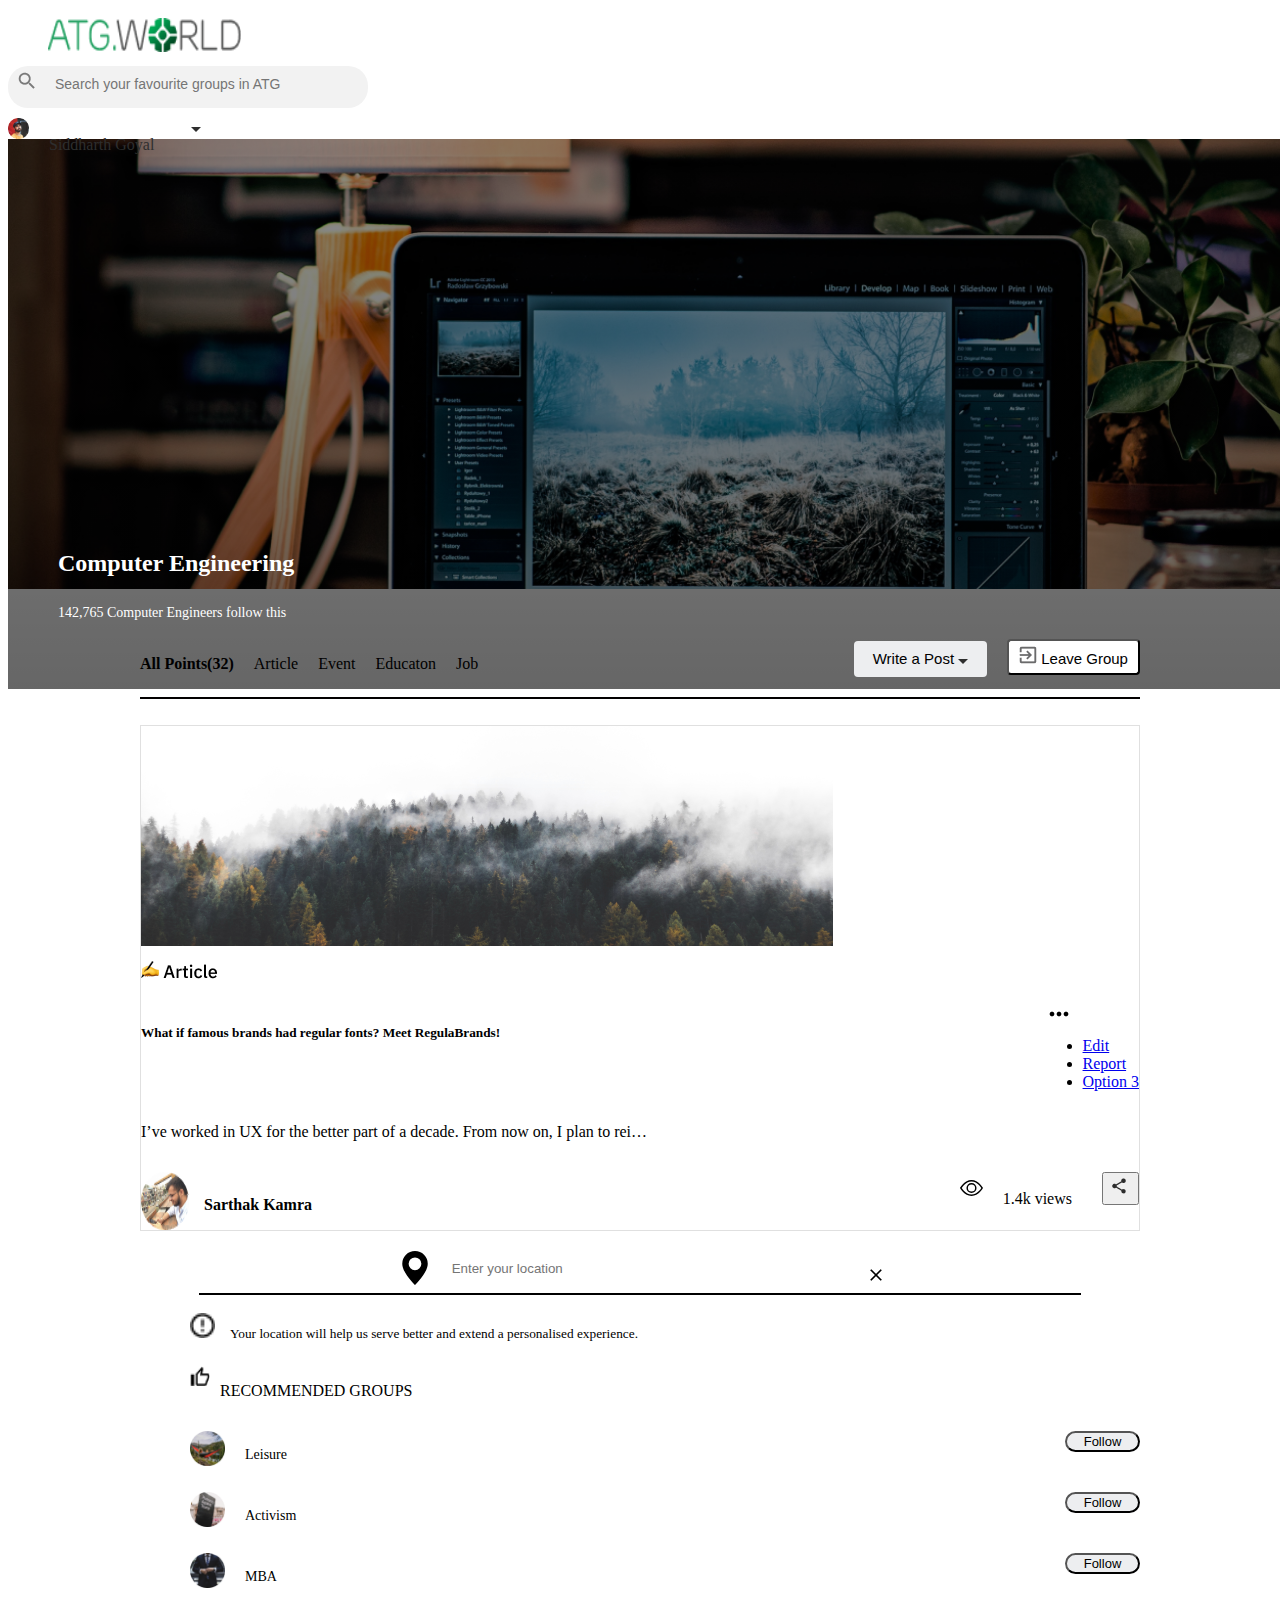
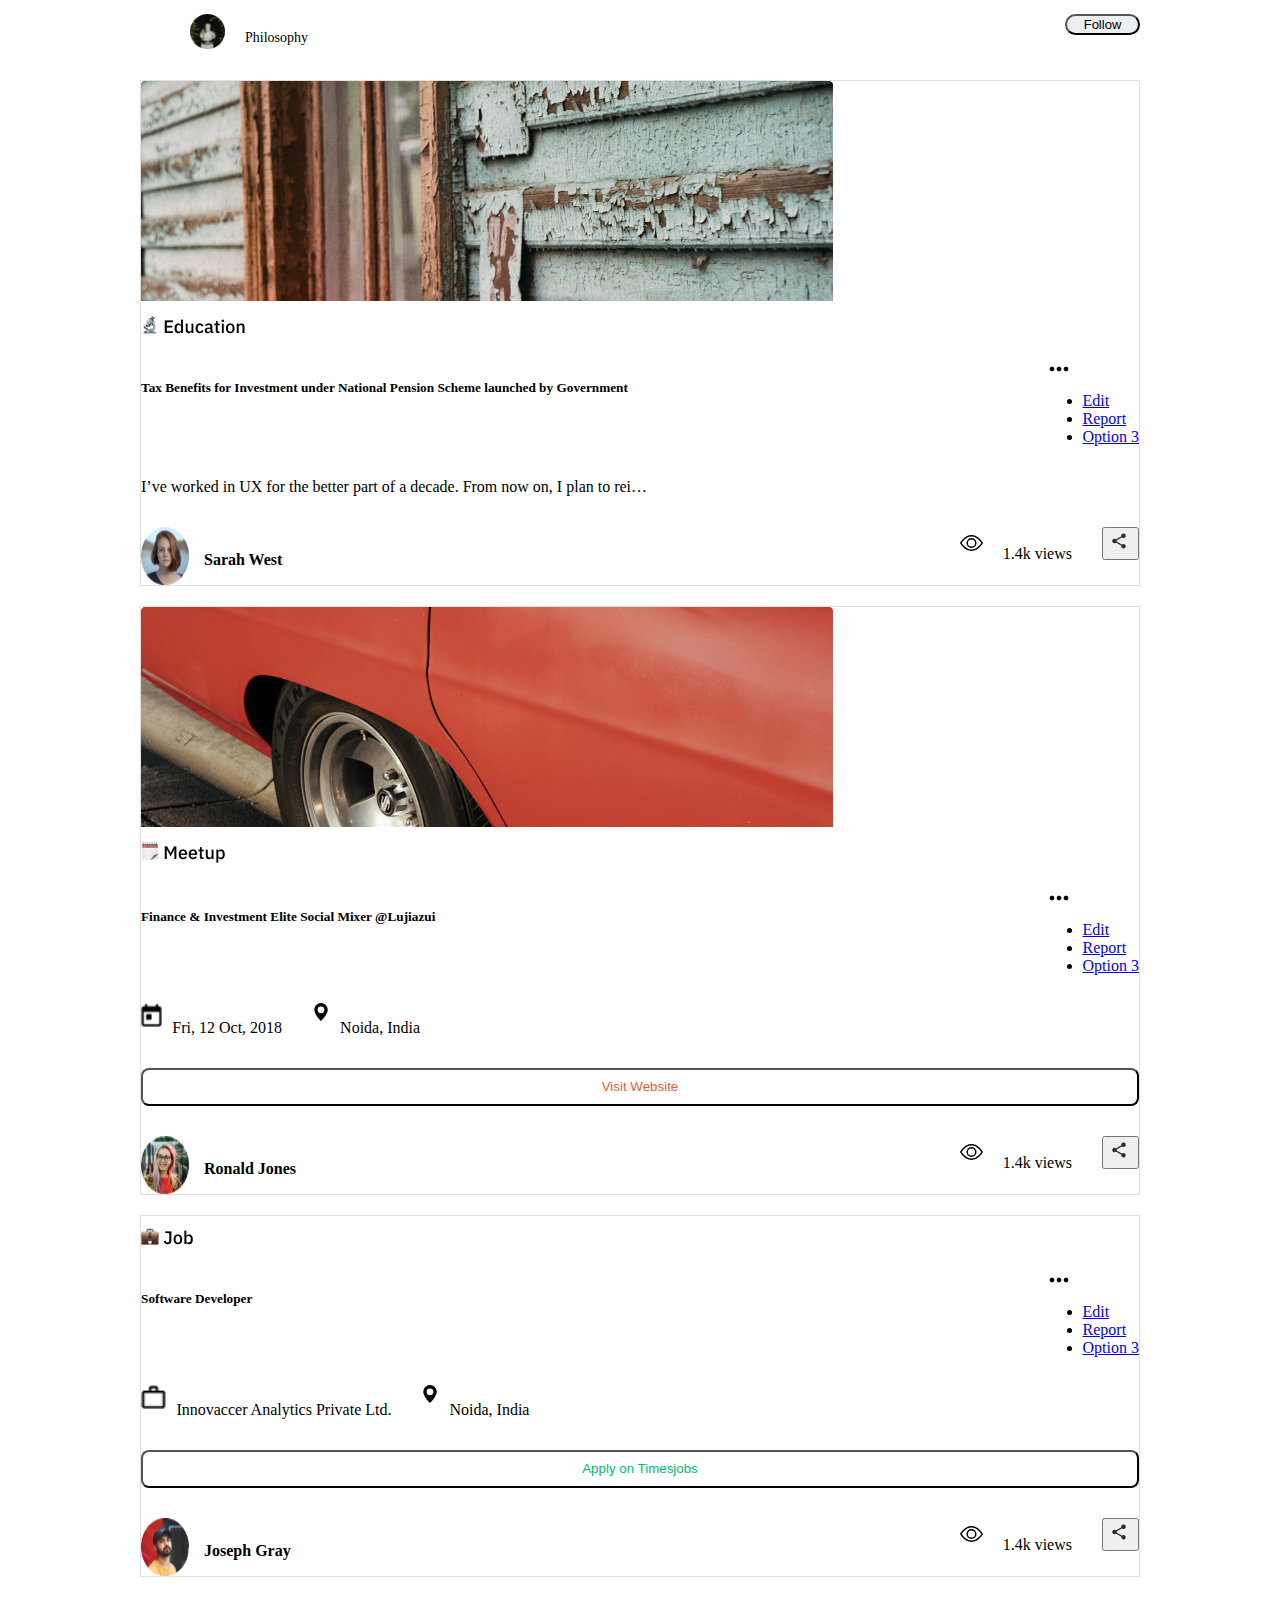
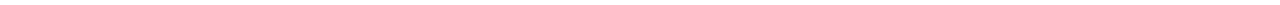
==== commit 48c47cc9: "optimized banner image and signup modal" ====
--- a/index-loggedin.html
+++ b/index-loggedin.html
@@ -40,16 +40,20 @@
 
     <div class="banner">
         <div class="banner-img">
-            <img src="./static/images/Rectangle 2banner.png" alt="" class="computer">
-        </div>
-        <div class="banner-text">
+            <!-- <img src="./static/images/banner.png" alt="" class="computer"> -->
+            <div class="banner-text">
+                <p class="computer-1">Computer Engineering</p>
+                <p class="computer-2">142,765 Computer Engineers follow this</p>
+            </div>
+        </div>
+        <!-- <div class="banner-text">
             <p class="computer-1">Computer Engineering</p>
             <p class="computer-2">142,765 Computer Engineers follow this</p>
-        </div>
+        </div> -->
     </div>
 
     <div class="show-mobile-top">
-        <button><img src="./static/images/arrow_back_24pxback.png" class="arrow-back" alt=""></button>
+        <img src="./static/images/arrow_back_24pxback.png" class="arrow-back" alt="">
         <button type="button" class="leave-group-mobile">Join group</button>
     </div>
 
@@ -144,7 +148,7 @@
                         <img src="./static/images/Vectorclose.png" alt="">
                     </div>
                 </div>
-                <hr class="second-hr">
+                <center><hr class="second-hr"></center>
                 <div class="note">
                     <img src="./static/images/Vectorsymbol.png" alt="">
                     <p>Your location will help us serve better and extend a personalised experience.</p>
--- a/static/style-loggedin.css
+++ b/static/style-loggedin.css
@@ -90,11 +90,22 @@
 
 /* Banner Styling */
 
+.banner{
+    background-image: url('./images/banner.png');
+    background-repeat: no-repeat;
+    background-size: cover;
+    width: 100vw;
+    height: 50vh;
+}
+
 .banner-img{
-    position: absolute;
-    height: 440px;
-    left: 0px;
-    top: 72px;
+    background-image: linear-gradient(180deg, rgba(0, 0, 0, 0.45) 0%, rgba(0, 0, 0, 0.6) 100%);;
+    padding: 50px;
+    display: flex;
+    flex-direction: column;
+    justify-content: flex-end;
+    width: 100vw;
+    height: 50vh;
 }
 
 .banner-img img{
@@ -103,40 +114,28 @@
 }
 
 .computer-1{
-    position: absolute;
-    width: 378px;
-    height: 47px;
-    left: 200px;
-    top: 358px;
-    font-family: IBM Plex Sans;
     font-style: normal;
     font-weight: bold;
-    font-size: 36px;
-    line-height: 47px;
+    font-size: 24px;
+    line-height: 25px;
     color: #FFFFFF;
 }
 
 .computer-2{
-    position: absolute;
-    width: 327px;
-    height: 23px;
-    left: 200px;
-    top: 409px;
-    font-family: IBM Plex Sans;
-    font-style: normal;
     font-weight: normal;
-    font-size: 18px;
-    line-height: 23px;
+    font-size: 14px;
+    line-height: 25px;
     color: #FFFFFF;
 }
 
 /* Main Content Styling  */
 
 .main-container{
-    position: absolute;
-    left: 110px;
-    top: 92vh;
-    width: 80vw;
+    padding-top: 50px;
+    padding-left: 36px;
+    padding-right: 36px;
+    max-width: 1000px;
+    margin: auto;
 }
 
 .navigation-left ul{
@@ -186,9 +185,6 @@
 }
 
 .first-hr{
-    position: absolute;
-    width: 80vw;
-    top: 30px;
     border: 1px solid #020000;
 }
 
@@ -264,7 +260,7 @@
 }
 
 .location{
-    padding-top: 40px;
+    padding-top: 20px;
     display: flex;
     justify-content: space-evenly;
 }
@@ -287,17 +283,13 @@
 }
 
 .second-hr{
-    position: absolute;
-    width: 20vw;
-    height: 0px;
-    left: 65px;
-    top: 85px;
+    width: 88%;
     border: 1px solid #000000;
 }
 
 .note{
     display: flex;
-    padding-top: 50px;
+    padding-top: 10px;
     width: 85%;
     padding-left: 50px;
 }
@@ -314,7 +306,7 @@
 .recommended-groups-heading{
     display: flex;
     padding-left: 50px;
-    padding-top: 20px;
+    padding-top: 10px;
 }
 
 .recommended-groups-heading img{
@@ -340,11 +332,18 @@
 .profile p{
     padding-left: 20px;
     padding-top: 2px;
+    font-size: 14px;
+}
+
+.profile img{
+    width: 35px;
+    height: 35px;
 }
 
 .follow button{
+    font-size: 13px;
     border-radius: 14px;
-    width: 85px;
+    width: 75px;
     background: #EDEEF0;
 }
 
@@ -446,6 +445,7 @@
     .show-mobile-top{
         display: flex;
         justify-content: space-between;
+        cursor: pointer;
     }
 
     .arrow-back{
@@ -468,11 +468,14 @@
         font-weight: bold;
     }
 
+    .banner{
+        width: 100vw;
+    }
+
     .banner-img{
-        position: absolute;
         width: 100vw;
-        top: 0px;
-        height: 236px;
+        height: 50vh;
+        padding: 50px;
     }
 
     .banner-img img{
@@ -482,28 +485,14 @@
     }
 
     .computer-1{
-        position: absolute;
-        width: 179px;
-        height: 22px;
-        left: 50px;
-        top: 155px;
         font-size: 17px;
+        line-height: 3px;
     }
 
     .computer-2{
-        position: absolute;
-        width: 218px;
-        height: 16px;
-        left: 50px;
-        top: 180px;
         font-size: 12px;
+        line-height: 3px;
         padding-top: 10px;
-    }
-
-    .main-container{
-        top: 280px;
-        left: 30px;
-        width: 90vw;
     }
 
     .navigation-left{
